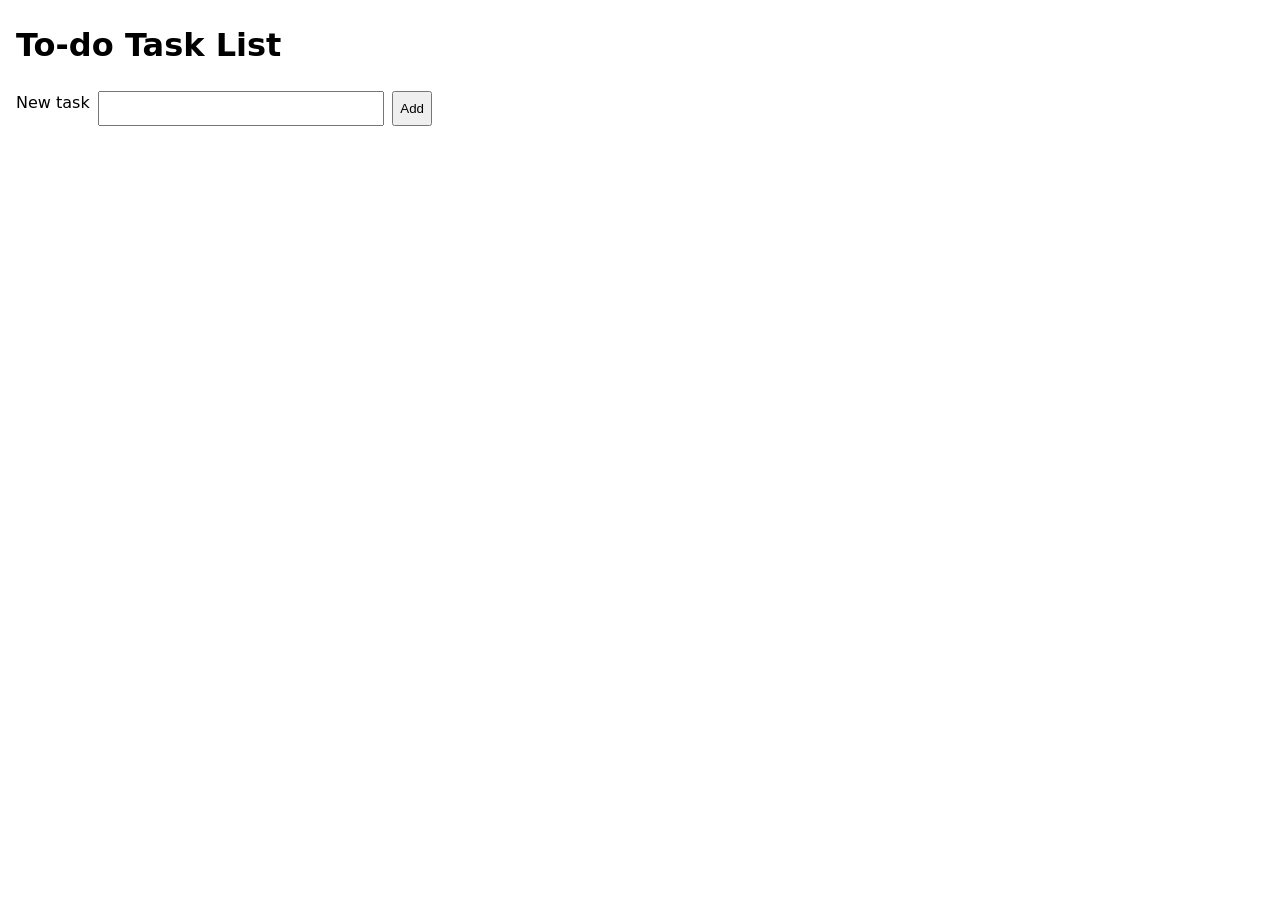
==== docs/index.html @ 44779546 "W02D5: rename src to docs for GitHub Pages Co-Authored-By: Claude Sonnet 5 <noreply@anthropic.com> C" ====
<!doctype html>
<html lang="en">
<head>
	<meta charset="utf-8">
	<meta name="viewport" content="width=device-width, initial-scale=1">
	<title>To-do</title>
	<link rel="stylesheet" href="styles.css">
	<script type="module" src="app.js"></script>
</head>
<body>
	<h1>To-do Task List</h1>
	<form id="new-task">
		<label for="task-input">New task</label>
		<input type="text" id="task-input" name="task" autocomplete="off">
		<button type="submit">Add</button>
	</form>
<ul id="list">
	<p id="counter"></p>
</ul>	
</body>	
</html>
---- docs/styles.css ----
*, *::before, *::after { box-sizing: border-box; }

body {
  margin: 0;
  font-family: system-ui, -apple-system, "Segoe UI", Roboto, sans-serif;
}

body {
  max-width: 28rem;
  margin: 2 rem auto;
  padding: 0 1rem;
  line-height: 1.5;
}

#new-task {
  display: flex;
  gap: 0.5rem;
  margin-bottom: 1rem;
}

#task-input {
  flex: 1;
  padding: 0.5rem;
}

#list {
  list-style: none;
  padding: 0;
  margin: 0;
}

#list li {
  display: flex;
  align-items: center;
  gap: 0.5rem;
  padding: 0.5rem 0;
  border-bottom: 1px solid #ddd;
}

#list li span {
  flex: 1;
  overflow-wrap: anywhere;
}

#list li.done span {
  text-decoration: line-through;
  color: #999;
}
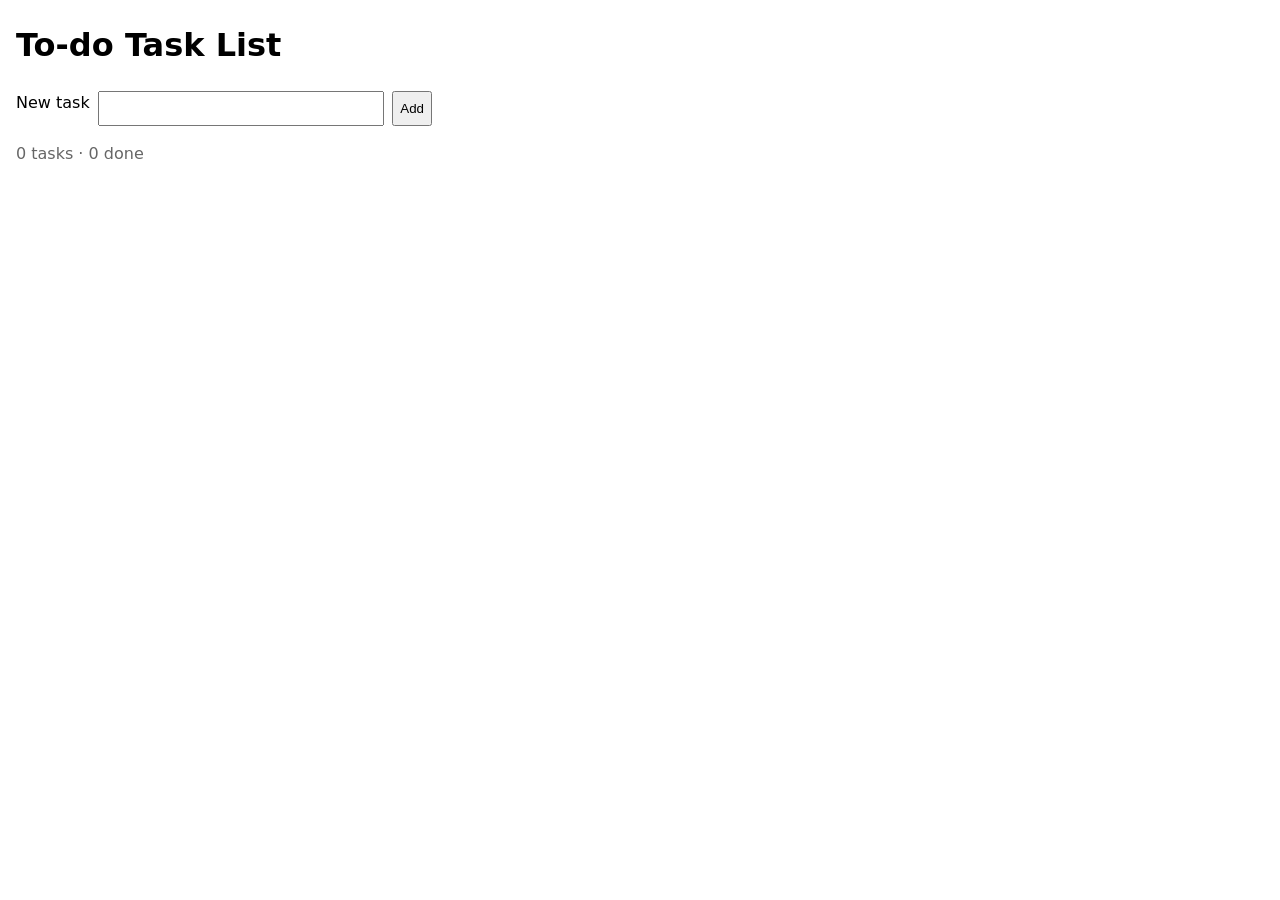
==== commit 84178b50: "W02D5: move counter outside list, style counter text Co-Authored-By: Claude Sonnet 5 <noreply@anthro" ====
--- a/docs/index.html
+++ b/docs/index.html
@@ -14,8 +14,7 @@
 		<input type="text" id="task-input" name="task" autocomplete="off">
 		<button type="submit">Add</button>
 	</form>
-<ul id="list">
-	<p id="counter"></p>
-</ul>	
+	<p id="counter"></p>	
+	<ul id="list"></ul>	
 </body>	
 </html>
--- a/docs/styles.css
+++ b/docs/styles.css
@@ -23,6 +23,11 @@
   padding: 0.5rem;
 }
 
+#counter { 
+  color: #666; 
+  margin: 0 0 1rem; 
+}
+
 #list {
   list-style: none;
   padding: 0;
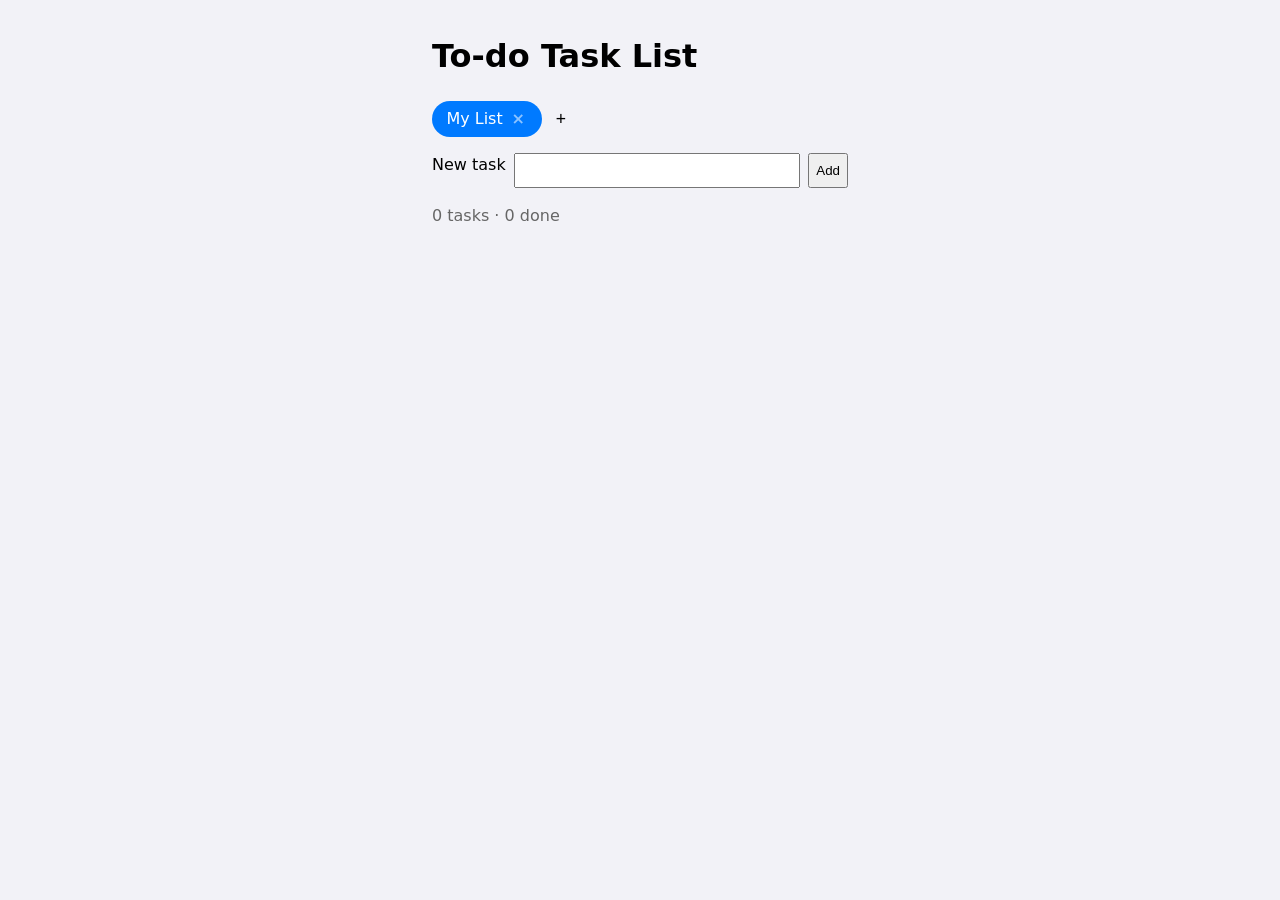
==== commit 2ee79b98: "W03D5: multiple lists with a migration from the old flat storage" ====
--- a/docs/index.html
+++ b/docs/index.html
@@ -9,6 +9,7 @@
 </head>
 <body>
 	<h1>To-do Task List</h1>
+	<div id="list-tabs"></div>
 	<form id="new-task">
 		<label for="task-input">New task</label>
 		<input type="text" id="task-input" name="task" autocomplete="off">
--- a/docs/styles.css
+++ b/docs/styles.css
@@ -7,9 +7,13 @@
 
 body {
   max-width: 28rem;
-  margin: 2 rem auto;
+  margin: 2rem auto;
   padding: 0 1rem;
   line-height: 1.5;
+}
+
+body {
+  background: #f2f2f7;
 }
 
 #new-task {
@@ -32,17 +36,33 @@
   list-style: none;
   padding: 0;
   margin: 0;
+  background: white;
+  border-radius: 10px;
+  overflow: hidden;
+  margin: 1rem 0 0;
 }
 
 #list li {
-  display: flex;
-  align-items: center;
-  gap: 0.5rem;
-  padding: 0.5rem 0;
-  border-bottom: 1px solid #ddd;
+  padding: 0;
+  border-bottom: none;
+  position: relative;
+}
+
+#list li::after {
+  content: "";
+  position: absolute;
+  left: 3rem;
+  right: 0;
+  bottom: 0;
+  border-bottom: 1px solid #e5e5ea;
+}
+
+#list li:last-child::after {
+  display: none;
 }
 
 #list li span {
+  min-width: 0;
   flex: 1;
   overflow-wrap: anywhere;
 }
@@ -50,4 +70,152 @@
 #list li.done span {
   text-decoration: line-through;
   color: #999;
+}
+
+#list-tabs {
+  display: flex;
+  gap: 0.5rem;
+  margin-top: 1rem;
+  margin-bottom: 1rem;
+}
+
+#add-list {
+  border: none;
+  background: transparent;
+  font-size: 1.1rem;
+}
+
+.tab {
+  border: none;
+  background: #e5e5ea;
+  color: #1c1c1e;
+  border-radius: 999px;
+  padding: 0.35rem 0.9rem;
+  font: inherit;
+}
+
+.tab.active {
+  background: #007aff;
+  color: white;
+}
+
+.tab-x {
+  margin-left: 0.4rem;
+  padding: 0 0.15rem;
+  opacity: 0.55;
+  font-weight: 700;
+}
+
+.tab-x:hover {
+  opacity: 1;
+}
+
+.check {
+  position: relative;
+  display: inline-flex;
+  width: 1.5rem;
+  height: 1.5rem;
+  flex-shrink: 0;
+}
+
+.check input {
+  position: absolute;
+  inset: 0;
+  opacity: 0;
+  margin: 0;
+  cursor: pointer;
+}
+
+.check-circle {
+  width: 100%;
+  height: 100%;
+  border: 2px solid #c7c7cc;
+  border-radius: 50%;
+  transition: background-color 0.15s, border-color 0.15s;
+  display: flex;
+  align-items: center;
+  justify-content: center;
+}
+
+.check input:checked + .check-circle {
+  background-color: #007aff;
+  border-color: #007aff;
+}
+
+.check input:checked + .check-circle::after {
+  content: "";
+  display: block;
+  width: 0.35rem;
+  height: 0.65rem;
+  border: solid white;
+  border-width: 0 2px 2px 0;
+  transform: translateY(-1px) rotate(45deg);
+}
+
+.check input:focus-visible + .check-circle {
+  outline: 2px solid #007aff;
+  outline-offset: 2px;
+}
+
+.row-actions {
+  position: absolute;
+  inset: 0;
+  display: flex;
+  justify-content: flex-end;
+}
+
+.row-actions .delete {
+  background: #ff3b30;
+  color: white;
+  border: none;
+  font: inherit;
+  padding: 0 1.25rem;
+}
+
+.row-content {
+  display: flex;
+  align-items: center;
+  gap: 0.75rem;
+  padding: 0.75rem 1rem;
+  background: white;
+  transform: translateX(0);
+  transition: transform 0.2s ease;
+  touch-action: pan-y;
+}
+
+.row-actions:focus-within + .row-content {
+  transform: translateX(-88px);
+}
+
+.due-date {
+  flex-shrink: 0;
+  border: none;
+  background: transparent;
+  font-size: 0.85rem;
+  color: #8e8e93;
+}
+
+.due-date.overdue {
+  color: #ff3b30;
+}
+
+@media (pointer: coarse) {
+  .due-date {
+    min-width: 6rem;
+    border: 1px solid #c7c7cc;
+    border-radius: 6px;
+    padding: 2px 6px;
+  }
+}
+
+.flag {
+  border: none;
+  background: transparent;
+  font-size: 1rem;
+  color: #d1d1d6;
+  cursor: pointer;
+}
+
+.flag.flagged {
+  color: #ff9500;
 }
